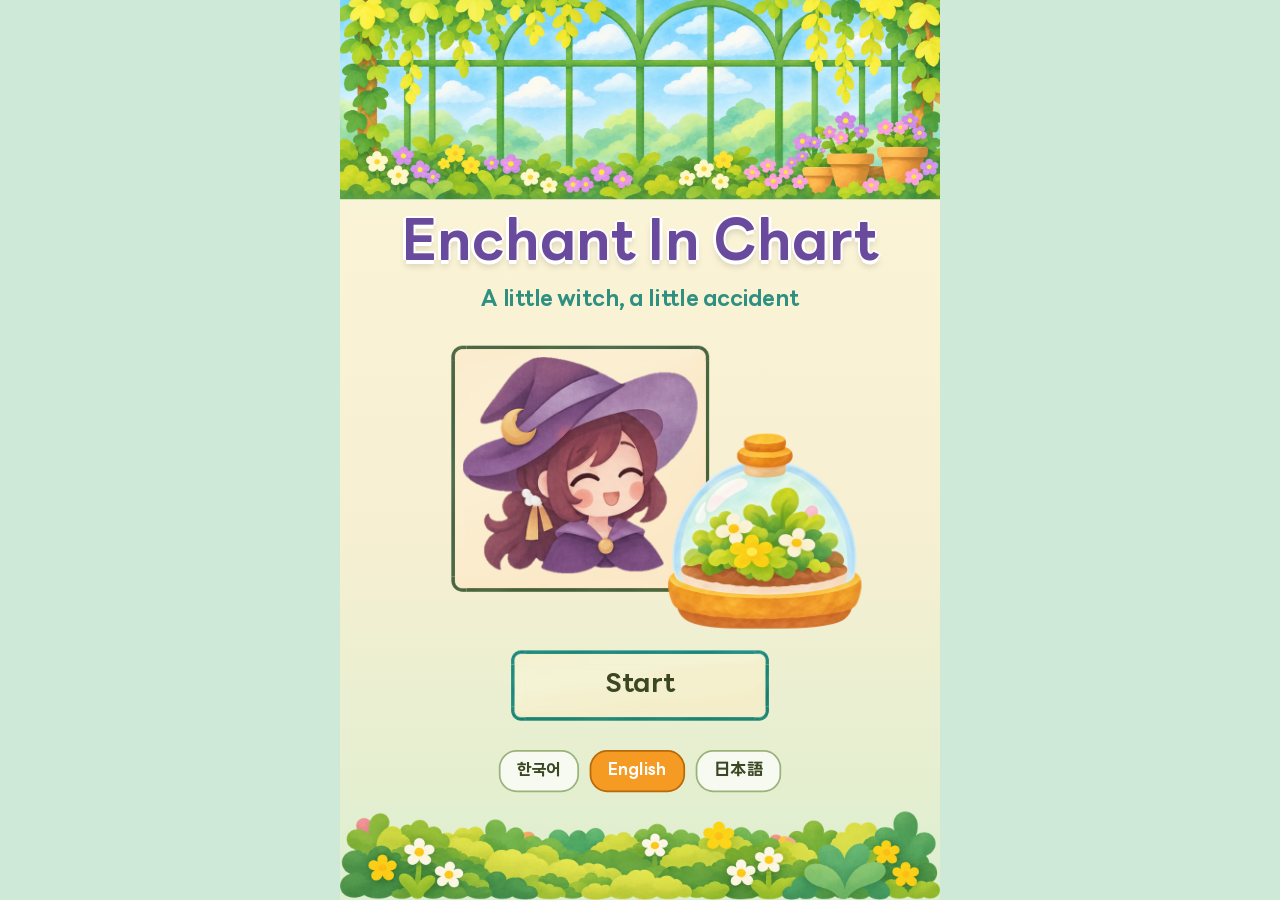
==== index.html @ 121993fc "인챈트 인 차트 웹 프로토타입과 리소스 첫 커밋 - web/: 1스테이지 「첫 번째 불」 웹빌드 (타이틀·스테이지 선택·스토리 컷·인게임·클리어 결과, 한/영/일) - 기획서/: " ====
<!DOCTYPE html>
<html lang="ko">
<head>
<meta charset="utf-8">
<meta name="viewport" content="width=device-width, initial-scale=1, maximum-scale=1, user-scalable=no, viewport-fit=cover">
<title>Enchant In Chart</title>
<link rel="stylesheet" href="css/style.css?v=14">
</head>
<body>
<div id="app">
  <!-- 공통 배경 -->
  <div id="bg">
    <img class="bg-top" src="assets/decor/greenhouse.png" alt="">
    <img class="bg-moss" src="assets/decor/moss-strip.png" alt="">
  </div>

  <!-- 타이틀 -->
  <section id="scr-title" class="screen">
    <div class="title-logo"><div class="logo-main" data-i18n="ui.title"></div><div class="logo-sub" data-i18n="ui.titleSub"></div></div>
    <div class="title-art">
      <div class="n-portrait title-frame"><img src="assets/portraits/cache-happy.png" alt=""></div>
      <img class="title-terrarium" src="assets/decor/terrarium.png" alt="">
    </div>
    <button id="btnStart" class="big-btn n-btn" data-i18n="ui.start"></button>
    <div class="lang-row" data-langrow></div>
  </section>

  <!-- 스테이지 선택 -->
  <section id="scr-select" class="screen">
    <div class="top-row">
      <div class="n-pill coin-pill"><img src="assets/icons/coin.png" alt=""><span data-coin></span></div>
      <button class="n-iconbtn round-btn" data-open-settings><img src="assets/icons/settings.png" alt=""></button>
    </div>
    <div class="journal n-objective">
      <h1 data-i18n="ui.journal"></h1>
      <div id="chapterList"></div>
    </div>
    <div class="dummy-row">
      <button class="n-btn small-btn" data-dummy data-i18n="ui.attend"></button>
      <button class="n-btn small-btn" data-dummy data-i18n="ui.ad"></button>
      <button class="n-btn small-btn" data-dummy data-i18n="ui.shop"></button>
    </div>
    <img class="deco-books" src="assets/decor/books.png" alt="">
    <img class="deco-terrarium" src="assets/decor/terrarium.png" alt="">
  </section>

  <!-- 스토리 컷 -->
  <section id="scr-story" class="screen">
    <button id="btnSkip" class="n-btn small-btn" data-i18n="ui.skip"></button>
    <div id="cut" class="n-portrait">
      <div id="cutArt"></div>
      <div id="cutLabel"></div>
    </div>
    <div id="storyBox" class="n-speech">
      <div id="storyTxt"></div>
      <div class="tap-next" data-i18n="ui.tapNext"></div>
    </div>
  </section>

  <!-- 인게임 -->
  <section id="scr-game" class="screen">
    <div id="portrait" class="n-portrait"><img id="portraitImg" src="assets/portraits/cache-neutral.png" alt=""></div>
    <div id="hearts" class="n-pill"></div>
    <div id="coinPill" class="n-pill coin-pill"><img src="assets/icons/coin.png" alt=""><span data-coin></span></div>
    <button id="btnSettings" class="n-iconbtn" data-open-settings><img src="assets/icons/settings.png" alt=""></button>
    <img id="speechTail" src="assets/ui/speech-tail.png" alt="">
    <div id="speech" class="n-speech"><div id="speechTxt"></div><div id="speechNext">▼</div></div>
    <div id="objective" class="n-objective"><div id="objTxt"></div></div>
    <div id="objLabel" class="n-objlabel"><img src="assets/icons/chevron-left.png" alt=""><span data-i18n="ui.objective"></span><img src="assets/icons/chevron-right.png" alt=""></div>
    <div id="stars"></div>

    <div id="central" class="n-central"></div>
    <div id="boardFrame" class="n-board"></div>
    <div id="board"><div id="cells"></div><div id="blocks"></div></div>
    <div id="tray" class="n-tray"></div>
    <button id="btnHint" class="n-iconbtn"><img src="assets/icons/hint.png" alt=""></button>
    <button id="btnUndo" class="n-iconbtn"><img src="assets/icons/undo.png" alt=""></button>

    <div id="inspector" class="n-inspector">
      <div id="insPreview" class="n-preview"><div id="insImg"></div></div>
      <div id="insHead"><span id="insTag" class="n-tag"></span><span id="insName"></span></div>
      <div id="insWordsLabel" data-i18n="ui.words"></div>
      <div id="insStates"></div>
      <div class="ins-hr"></div>
      <div id="insKws"></div>
      <div class="ins-vr"></div>
      <div id="selKw"></div>
      <div id="descLabel"><span data-i18n="ui.desc"></span><i></i></div>
      <div id="descBox" class="n-desc"><div id="descTxt"></div></div>
    </div>
    <img class="deco-books" src="assets/decor/books.png" alt="">
    <img class="deco-terrarium" src="assets/decor/terrarium.png" alt="">

    <svg id="dim" viewBox="0 0 1024 1536"><path id="dimPath" fill="#000" fill-rule="evenodd"></path></svg>
    <div id="blocker"></div>
    <div id="finger">👆</div>
  </section>

  <!-- 클리어 결과 -->
  <section id="scr-result" class="screen">
    <div class="result-panel n-objective">
      <h1 data-i18n="ui.clear"></h1>
      <div class="result-stage" id="resStage"></div>
      <div class="n-portrait result-portrait"><img src="assets/portraits/cache-victory.png" alt=""></div>
      <div id="resStars"></div>
      <div id="resMistakes"></div>
      <div class="result-reward"><span data-i18n="ui.reward"></span><img src="assets/icons/coin.png" alt=""><b id="resCoin"></b></div>
      <button id="btnBuyStar" class="n-btn small-btn"></button>
      <button id="btnNext" class="big-btn n-btn" data-i18n="ui.next"></button>
      <div class="result-row">
        <button id="btnRetry" class="n-btn small-btn" data-i18n="ui.retry"></button>
        <button id="btnToSelect" class="n-btn small-btn" data-i18n="ui.toSelect"></button>
      </div>
    </div>
    <div class="top-row"><div class="n-pill coin-pill"><img src="assets/icons/coin.png" alt=""><span data-coin></span></div></div>
  </section>

  <div id="modal"><div id="modalBox" class="n-objective"></div></div>
  <div id="toast"></div>
</div>

<script src="js/i18n.js?v=14"></script>
<script src="js/stages.js?v=14"></script>
<script src="js/engine.js?v=14"></script>
<script src="js/game.js?v=14"></script>
</body>
</html>
---- css/style.css ----
/* 인챈트 인 차트 — 1024×1536 디자인 좌표계를 통째로 스케일한다 */
@font-face { font-family: "LINESeedKR"; font-weight: 400; src: url("../fonts/LINESeedKR-Rg.woff2") format("woff2"); font-display: swap; }
@font-face { font-family: "LINESeedKR"; font-weight: 700; src: url("../fonts/LINESeedKR-Bd.woff2") format("woff2"); font-display: swap; }
@font-face { font-family: "LINESeedJP"; font-weight: 400; src: url("../fonts/LINESeedJP-400.woff2") format("woff2"); font-display: swap; }
@font-face { font-family: "LINESeedJP"; font-weight: 700; src: url("../fonts/LINESeedJP-700.woff2") format("woff2"); font-display: swap; }

:root { --ink: #3b4722; --ink-soft: #6b7a4a; --cream: #fff1cf; --orange: #f59a23; --teal: #2f8f80; }
* { box-sizing: border-box; -webkit-tap-highlight-color: transparent; }
html, body { margin: 0; height: 100%; overflow: hidden; background: #cfe9d8; overscroll-behavior: none; }
body { font-family: "LINESeedKR", "LINESeedJP", "Malgun Gothic", sans-serif; font-weight: 700; color: var(--ink);
  user-select: none; -webkit-user-select: none; touch-action: none; }
html[lang="ja"] body { font-family: "LINESeedJP", "LINESeedKR", "Yu Gothic", sans-serif; }
button { font: inherit; color: inherit; cursor: pointer; padding: 0; background: none; border: 0; }
img { -webkit-user-drag: none; pointer-events: none; }

#app { position: absolute; left: 0; top: 0; width: 1024px; height: 1536px; transform-origin: 0 0; overflow: hidden;
  background: linear-gradient(#e9f6df 0, #fbf3d6 26%, #f6efd2 60%, #dcefcf 100%); }
#bg .bg-top { position: absolute; left: 0; top: 0; width: 1024px; }
#bg .bg-moss { position: absolute; left: 0; bottom: 0; width: 1024px; }
.screen { position: absolute; inset: 0; display: none; }
.screen.on { display: block; }

/* ── 9-slice ── */
[class*="n-"] { border: 0 solid transparent; }
.n-portrait  { border-image: url("../assets/ui/portrait-frame.png") 44 fill / 26px; }
.n-pill      { border-image: url("../assets/ui/hud-pill.png") 38 fill / 28px; }
.n-speech    { border-image: url("../assets/ui/speech-body.png") 47 fill / 28px; }
.n-objective { border-image: url("../assets/ui/objective-frame.png") 47 fill / 28px; }
.n-objlabel  { border-image: url("../assets/ui/objective-label.png") 24 fill / 14px; }
.n-central   { border-image: url("../assets/ui/central-panel.png") 53 fill / 30px; }
.n-board     { border-image: url("../assets/ui/board-frame.png") 39 fill / 22px; }
.n-tray      { border-image: url("../assets/ui/keyword-tray.png") 39 fill / 22px; }
.n-slot      { border-image: url("../assets/ui/tray-slot.png") 34 fill / 22px; }
.n-iconbtn   { border-image: url("../assets/ui/icon-button.png") 33 fill / 24px; }
.n-btn       { border-image: url("../assets/ui/icon-button.png") 33 fill / 24px; }
.n-inspector { border-image: url("../assets/ui/inspector-panel.png") 33 fill / 22px; }
.n-preview   { border-image: url("../assets/ui/block-preview-frame.png") 36 fill / 20px; }
.n-tag       { border-image: url("../assets/ui/category-tag.png") 38 fill / 20px; }
.n-insslot   { border-image: url("../assets/ui/inspector-slot.png") 38 fill / 22px; }
.n-desc      { border-image: url("../assets/ui/description-frame.png") 42 fill / 24px; }
.kw { border: 0 solid transparent; border-image: url("../assets/keywords/gray.png") 21 fill / 18px; }
.kw.yellow { border-image-source: url("../assets/keywords/yellow.png"); }
.kw.blue   { border-image-source: url("../assets/keywords/blue.png"); }
.kw.red    { border-image-source: url("../assets/keywords/red.png"); }
.kw.green  { border-image-source: url("../assets/keywords/green.png"); }

/* ── 인게임 HUD ── */
#portrait { position: absolute; left: 26px; top: 28px; width: 236px; height: 218px; overflow: hidden; }
#portrait img { position: absolute; left: 50%; bottom: 12px; width: 226px; transform: translateX(-50%); }
#hearts { position: absolute; left: 284px; top: 58px; width: 318px; height: 68px; display: flex; align-items: center; justify-content: center; gap: 8px; }
#hearts img { width: 48px; }
#hearts img.pop { animation: heartPop .5s; }
.coin-pill { display: flex; align-items: center; justify-content: center; gap: 10px; font-size: 34px; }
.coin-pill img { width: 46px; }
#coinPill { position: absolute; left: 676px; top: 58px; width: 180px; height: 68px; }
#btnSettings { position: absolute; left: 902px; top: 48px; width: 88px; height: 88px; }
#btnSettings img { width: 54px; margin-top: 6px; }
#speech { position: absolute; left: 296px; top: 138px; width: 704px; height: 104px; display: flex; align-items: center; justify-content: center; padding: 10px 30px; }
#speechTxt { font-size: 27px; line-height: 1.22; text-align: center; word-break: keep-all; white-space: pre-line; }
.kwi { display: inline-block; border: 0 solid transparent; border-image: url("../assets/keywords/gray.png") 21 fill / 10px; padding: 1px 10px; margin: 2px 1px; line-height: 1.25; }
.kwi.yellow { border-image-source: url("../assets/keywords/yellow.png"); } .kwi.blue { border-image-source: url("../assets/keywords/blue.png"); }
.kwi.red { border-image-source: url("../assets/keywords/red.png"); } .kwi.green { border-image-source: url("../assets/keywords/green.png"); }
#selKw .kw .lock { font-size: 20px; margin-left: 8px; }
html[lang="ja"] #speechTxt { word-break: normal; }
#speechNext { position: absolute; right: 20px; bottom: 8px; font-size: 20px; color: var(--orange); display: none; animation: bob .7s infinite alternate; }
#speech.more #speechNext { display: block; }
#speechTail { position: absolute; left: 262px; top: 160px; width: 46px; height: 46px; }
#objective { position: absolute; left: 106px; top: 268px; width: 650px; height: 78px; display: flex; align-items: center; justify-content: center; padding: 8px 22px 0; }
#objTxt { font-size: 28px; text-align: center; line-height: 1.1; }
#objLabel { position: absolute; left: 331px; top: 244px; width: 200px; height: 40px; display: flex; align-items: center; justify-content: center; gap: 14px; font-size: 26px; }
#objLabel img { width: 20px; height: 20px; opacity: .35; }
#stars { position: absolute; left: 784px; top: 276px; display: flex; gap: 6px; }
#stars img { width: 56px; }

/* ── 게임 화면 ── */
#central { position: absolute; left: 20px; top: 354px; width: 986px; height: 744px; }
#boardFrame { position: absolute; left: 32px; top: 368px; width: 716px; height: 716px; }
#board { position: absolute; left: 40px; top: 376px; width: 700px; height: 700px; touch-action: none; }
#cells, #blocks { position: absolute; inset: 0; }
.cell { position: absolute; width: 134px; height: 134px; border-radius: 12px; background: url("../assets/tiles/empty.png") center / cover; }
.blk { position: absolute; inset: 0; pointer-events: none; }
.tile { position: absolute; background-size: 134px 134px; background-repeat: repeat; }
.fig { position: absolute; background: center bottom / contain no-repeat; }
.blk.sel { z-index: 3; filter: drop-shadow(4px 0 0 var(--orange)) drop-shadow(-4px 0 0 var(--orange)) drop-shadow(0 4px 0 var(--orange)) drop-shadow(0 -4px 0 var(--orange)); }
.blk.hl { z-index: 4; }
.hl-edge { position: absolute; background: #ffd93b; border-radius: 5px; box-shadow: 0 0 10px 3px #ffc400; animation: blink .6s infinite alternate; }
@keyframes blink { from { opacity: .45; } to { opacity: 1; } }
.blk.fresh { animation: pop .35s; }
.blk.can { animation: glow .8s infinite alternate; z-index: 2; }
.blk.shake { animation: shake .35s; }
.blk.warm .fig { filter: drop-shadow(0 0 10px #ffb347) saturate(1.15); }
.warm-mark { position: absolute; font-size: 34px; line-height: 44px; text-align: center; color: #f07a1a; text-shadow: 0 0 4px #fff; }
.blk.fail { animation: shake .3s 4; z-index: 5; }
.burn { position: absolute; display: flex; align-items: center; justify-content: center; font-size: 90px; background: rgba(255,80,30,.35); border-radius: 12px; }
.blk .badge { position: absolute; min-width: 40px; height: 40px; padding: 0 6px; border-radius: 12px; background: #f8c44f;
  border: 3px solid #b98622; font-size: 26px; line-height: 34px; text-align: center; color: #5a3d06; }
.grow-arrow { position: absolute; inset: 0; width: 700px; height: 700px; z-index: 5; pointer-events: none; overflow: visible; }
.cut { position: absolute; z-index: 6; pointer-events: none; }
.cut.h { height: 0; border-top: 8px dashed #fff; filter: drop-shadow(0 0 3px #1c5e8a); margin-top: -4px; }
.cut.v { width: 0; border-left: 8px dashed #fff; filter: drop-shadow(0 0 3px #1c5e8a); margin-left: -4px; }
.cut::after { content: "✂"; position: absolute; left: -6px; top: -32px; font-size: 40px; color: #1c5e8a; text-shadow: 0 0 4px #fff; }
.cut.active { border-color: var(--orange); }

#tray { position: absolute; left: 752px; top: 366px; width: 250px; height: 588px; }
#tray.drop { animation: hl .6s infinite alternate; }
.slot { position: absolute; left: 14px; width: 222px; height: 70px; }
.card { position: absolute; left: 14px; width: 222px; height: 70px; display: flex; align-items: center; justify-content: center; gap: 8px;
  font-size: 29px; touch-action: none; cursor: grab; }
.card { padding: 0 52px 0 14px; }
.card .cnt, #insKws .ks .cnt { position: absolute; right: 8px; top: 50%; transform: translateY(-50%); min-width: 34px; height: 34px; line-height: 34px; text-align: center; font-size: 22px; background: #fff; border: 2px solid #b98622; border-radius: 17px; color: #5a3d06; }
.card.sel { filter: brightness(1.08) drop-shadow(0 0 6px var(--orange)); }
.card.dragging { opacity: .35; }
#ghost { position: absolute; z-index: 50; width: 222px; height: 70px; display: flex; align-items: center; justify-content: center; font-size: 29px;
  pointer-events: none; transform: translate(-50%, -50%) rotate(-4deg); filter: drop-shadow(0 6px 6px rgba(0,0,0,.25)); }
#btnHint, #btnUndo { position: absolute; top: 966px; width: 110px; height: 114px; }
#btnHint { left: 766px; } #btnUndo { left: 890px; }
#btnHint img { height: 78px; margin-top: 4px; } #btnUndo img { height: 70px; margin-top: 6px; }
button:disabled { opacity: .45; cursor: default; }
.pulse { animation: pulse .6s infinite alternate; }

/* ── 하단 정보 패널 ── */
#inspector { position: absolute; left: 20px; top: 1108px; width: 984px; height: 322px; }
#insPreview { position: absolute; left: 28px; top: 22px; width: 142px; height: 130px; }
#insImg { position: absolute; inset: 14px; border-radius: 10px; background: center / contain no-repeat; }
#insHead { position: absolute; left: 190px; top: 24px; display: flex; align-items: center; gap: 14px; white-space: nowrap; }
#insTag { display: inline-block; font-size: 25px; padding: 6px 18px 5px; min-width: 76px; text-align: center; }
#insTag:empty { visibility: hidden; }
#insName { font-size: 36px; }
#insWordsLabel { display: none; }
#insStates { position: absolute; left: 190px; top: 92px; width: 368px; display: grid; grid-template-columns: repeat(3, 1fr); gap: 10px; }
#insStates .st { height: 54px; display: flex; align-items: center; justify-content: center; font-size: 22px; white-space: nowrap; }
.ins-hr { position: absolute; left: 22px; top: 168px; width: 536px; height: 3px; background: #56703f; border-radius: 2px; }
.ins-vr { position: absolute; left: 574px; top: 20px; width: 3px; height: 284px; background: #56703f; border-radius: 2px; }
#insKws { position: absolute; left: 24px; top: 184px; width: 536px; display: grid; grid-template-columns: repeat(3, 170px); gap: 12px 13px; }
#insKws .ks { height: 56px; display: flex; align-items: center; justify-content: center; gap: 6px; font-size: 23px; white-space: nowrap; position: relative; }
#insKws .ks.kw { cursor: grab; touch-action: none; }
#insKws .ks.sel { filter: brightness(1.08) drop-shadow(0 0 6px var(--orange)); }
#insKws .ks.dragging { opacity: .35; }
#insStates .st.kw { cursor: pointer; }
#insKws .ks.takeable { animation: glow .8s infinite alternate; }
#insKws .ks .spark { position: absolute; right: 30px; top: -6px; font-size: 18px; animation: blink .7s infinite alternate; }
#insKws .ks .lock { position: absolute; right: 8px; top: 4px; font-size: 15px; opacity: .7; }
#insKws .ks { padding-right: 40px; }
#insKws .ks .cnt { right: 6px; min-width: 30px; height: 30px; line-height: 28px; font-size: 19px; }
#selKw { position: absolute; left: 596px; top: 22px; height: 62px; }
#selKw .kw { display: inline-flex; align-items: center; height: 62px; padding: 0 26px; font-size: 32px; white-space: nowrap; }
#descLabel { position: absolute; left: 606px; top: 100px; width: 356px; display: flex; align-items: center; gap: 12px; font-size: 24px; color: var(--ink-soft); }
#descLabel i { flex: 1; height: 3px; background: #56703f; border-radius: 2px; }
#descBox { position: absolute; left: 594px; top: 140px; width: 372px; height: 164px; display: flex; align-items: center; justify-content: center; padding: 18px 24px; }
#descTxt { font-size: 26px; line-height: 1.3; text-align: center; word-break: keep-all; white-space: pre-line; }

.deco-books { position: absolute; left: -10px; bottom: -34px; width: 150px; }
.deco-terrarium { position: absolute; right: -6px; bottom: -22px; width: 138px; }

#dim { position: absolute; left: 0; top: 0; width: 1024px; height: 1536px; z-index: 38; display: none; pointer-events: none; }
#portrait, #speech, #speechTail { z-index: 41; }
#blocker { position: absolute; inset: 0; z-index: 42; display: none; }
#blocker.on { display: block; }
#finger { position: absolute; left: 0; top: 0; z-index: 45; font-size: 78px; line-height: 1; pointer-events: none; display: none;
  filter: drop-shadow(0 4px 4px rgba(0,0,0,.35)); margin: -6px 0 0 -30px; }

/* ── 타이틀 ── */
#scr-title { text-align: center; }
.title-logo { position: absolute; left: 0; right: 0; top: 368px; }
.logo-main { font-size: 96px; color: #6a4a9c; text-shadow: 0 6px 0 #fff, 0 -3px 0 #fff, 4px 0 0 #fff, -4px 0 0 #fff, 0 10px 12px rgba(0,0,0,.15); line-height: 1.1; padding: 0 30px; }
html[lang="ja"] .logo-main { font-size: 66px; }
.logo-sub { font-size: 38px; color: var(--teal); margin-top: 14px; }
.title-art { position: absolute; left: 0; right: 0; top: 590px; height: 480px; }
.title-frame { position: absolute; left: 190px; top: 0; width: 440px; height: 420px; overflow: hidden; }
.title-frame img { position: absolute; left: 50%; bottom: 20px; width: 420px; transform: translateX(-50%); }
.title-terrarium { position: absolute; left: 560px; top: 150px; width: 330px; animation: bob 1.6s infinite alternate ease-in-out; }
.big-btn { font-size: 46px; width: 440px; height: 120px; }
#btnStart { position: absolute; left: 292px; top: 1110px; }
.lang-row { position: absolute; left: 0; right: 0; top: 1280px; display: flex; justify-content: center; gap: 18px; }
.lang-btn { font-size: 28px; padding: 14px 28px; border-radius: 30px; background: rgba(255,255,255,.7); border: 3px solid #9bb37a; font-family: "LINESeedKR", "LINESeedJP", sans-serif; }
.lang-btn.on { background: var(--orange); border-color: #b86a08; color: #fff; }
.small-btn { font-size: 28px; padding: 18px 30px; min-width: 190px; }
button.n-btn:active, button.n-iconbtn:active { transform: scale(.95); }

/* ── 스테이지 선택 ── */
.top-row { position: absolute; left: 0; right: 0; top: 40px; display: flex; justify-content: flex-end; align-items: center; gap: 18px; padding: 0 34px; }
.top-row .coin-pill { width: 190px; height: 72px; }
.round-btn { width: 88px; height: 88px; } .round-btn img { width: 54px; margin-top: 6px; }
.journal { position: absolute; left: 62px; top: 180px; width: 900px; height: 1060px; padding: 50px 54px; }
.journal h1 { margin: 0 0 26px; font-size: 54px; text-align: center; }
.chapter { margin-bottom: 26px; }
.chapter h2 { margin: 0 0 12px; font-size: 32px; color: var(--teal); display: flex; justify-content: space-between; }
.chapter h2 small { font-size: 26px; color: #b0562a; }
.stage-row { display: flex; gap: 16px; }
.stage-card { flex: 1; height: 196px; border-radius: 26px; background: #fff8e2; border: 4px solid #7f9a55; display: flex; flex-direction: column; align-items: center; justify-content: center; gap: 6px; font-size: 26px; padding: 8px; text-align: center; }
.stage-card .num { font-size: 46px; color: #6a4a9c; line-height: 1; }
.stage-card .nm { font-size: 22px; line-height: 1.15; }
.stage-card .st img { width: 34px; }
.stage-card.off { opacity: .55; border-style: dashed; cursor: default; }
.stage-card .soon { font-size: 20px; color: #a06a2a; }
.chapter.locked .stage-card { height: 110px; }
.dummy-row { position: absolute; left: 0; right: 0; top: 1270px; display: flex; justify-content: center; gap: 18px; }

/* ── 스토리 컷 ── */
#btnSkip { position: absolute; right: 34px; top: 40px; z-index: 2; }
#cut { position: absolute; left: 82px; top: 160px; width: 860px; height: 860px; overflow: hidden; }
#cutArt { position: absolute; inset: 24px; border-radius: 22px; overflow: hidden; background: #cfe6f2; }
#cutArt img { position: absolute; }
#cutArt .frost { position: absolute; inset: 0; background: linear-gradient(rgba(180,215,255,.55), rgba(220,240,255,.35)); }
#cutArt .emo { position: absolute; font-size: 90px; }
#cutLabel { position: absolute; left: 44px; top: 40px; font-size: 22px; background: rgba(255,255,255,.8); border-radius: 14px; padding: 4px 14px; color: #8a5a2a; }
#storyBox { position: absolute; left: 62px; top: 1060px; width: 900px; height: 260px; padding: 40px 54px; display: flex; align-items: center; justify-content: center; }
#storyTxt { font-size: 38px; line-height: 1.35; text-align: center; word-break: keep-all; }
.tap-next { position: absolute; right: 44px; bottom: 26px; font-size: 22px; color: var(--orange); animation: bob .7s infinite alternate; }

/* ── 클리어 결과 ── */
.result-panel { position: absolute; left: 112px; top: 230px; width: 800px; padding: 54px 50px; display: flex; flex-direction: column; align-items: center; gap: 18px; }
.result-panel h1 { margin: 0; font-size: 80px; color: var(--orange); text-shadow: 0 4px 0 #fff; }
.result-stage { font-size: 32px; color: var(--teal); }
.result-portrait { width: 270px; height: 250px; position: relative; overflow: hidden; flex: none; }
.result-portrait img { position: absolute; left: 50%; bottom: 14px; width: 256px; transform: translateX(-50%); }
#resStars { display: flex; gap: 14px; } #resStars img { width: 118px; } #resStars img.on { animation: pop .5s backwards; }
#resMistakes { font-size: 26px; color: var(--ink-soft); }
.result-reward { display: flex; align-items: center; gap: 12px; font-size: 38px; } .result-reward img { width: 52px; }
.result-row { display: flex; gap: 18px; }
#btnNext { flex: none; }

/* ── 모달 / 토스트 ── */
#modal { position: absolute; inset: 0; z-index: 60; background: rgba(40,60,40,.45); display: none; align-items: center; justify-content: center; }
#modal.on { display: flex; }
#modalBox { width: 780px; padding: 50px 54px; display: flex; flex-direction: column; align-items: center; gap: 20px; }
#modalBox h2 { margin: 0 0 6px; font-size: 48px; }
#modalBox .lang-row { position: static; }
#modalBox .small-btn { min-width: 420px; }
.hint-item { width: 100%; display: flex; align-items: center; gap: 16px; font-size: 27px; background: #fff8e2; border: 3px solid #9bb37a; border-radius: 22px; padding: 16px 20px; line-height: 1.3; }
.hint-item b { flex: none; width: 200px; color: var(--teal); font-size: 23px; }
.hint-item span { flex: 1; word-break: keep-all; }
.hint-item button { flex: none; display: flex; align-items: center; gap: 8px; font-size: 26px; background: var(--orange); color: #fff; border-radius: 18px; padding: 10px 18px; }
.hint-item button img { width: 32px; }
#toast { position: absolute; left: 50%; top: 1380px; transform: translateX(-50%); z-index: 70; font-size: 28px; background: rgba(59,71,34,.92); color: #fff; padding: 16px 32px; border-radius: 34px; opacity: 0; transition: opacity .25s; pointer-events: none; white-space: nowrap; }
#toast.on { opacity: 1; }

@keyframes hl { from { filter: drop-shadow(0 0 0 #ffd93b) drop-shadow(0 0 0 #ffd93b); } to { filter: drop-shadow(0 0 5px #ffd93b) drop-shadow(0 0 9px #ffc400) drop-shadow(0 0 3px #fff); } }
.yglow { animation: yglow .45s infinite alternate !important; z-index: 2; }
@keyframes yglow { from { filter: drop-shadow(0 0 2px #ffe25c) brightness(1); } to { filter: drop-shadow(0 0 10px #ffd400) drop-shadow(0 0 4px #fff6b0) brightness(1.15); } }
.spark-once { animation: hintSpark .7s 3; }
@keyframes hintSpark { 0%,100% { transform: scale(1); filter: none; } 50% { transform: scale(1.12); filter: drop-shadow(0 0 12px #ffe25c) brightness(1.2); } }
.hint-free { font-size: 24px; color: #fff; background: var(--teal); border-radius: 20px; padding: 6px 18px; margin-top: -8px; }
@keyframes pop { 0% { transform: scale(.4); opacity: 0; } 70% { transform: scale(1.12); } 100% { transform: scale(1); opacity: 1; } }
@keyframes glow { from { filter: brightness(1) drop-shadow(0 0 0 #fff); } to { filter: brightness(1.18) drop-shadow(0 0 10px #fff3a0); } }
@keyframes shake { 0%,100% { transform: translateX(0); } 25% { transform: translateX(-9px); } 75% { transform: translateX(9px); } }
@keyframes bob { from { transform: translateY(0); } to { transform: translateY(-8px); } }
@keyframes pulse { from { transform: scale(1); filter: drop-shadow(0 0 0 #ff9d2e); } to { transform: scale(1.1); filter: drop-shadow(0 0 12px #ff9d2e); } }
@keyframes heartPop { 0% { transform: scale(1.6) rotate(-12deg); } 100% { transform: scale(1); } }
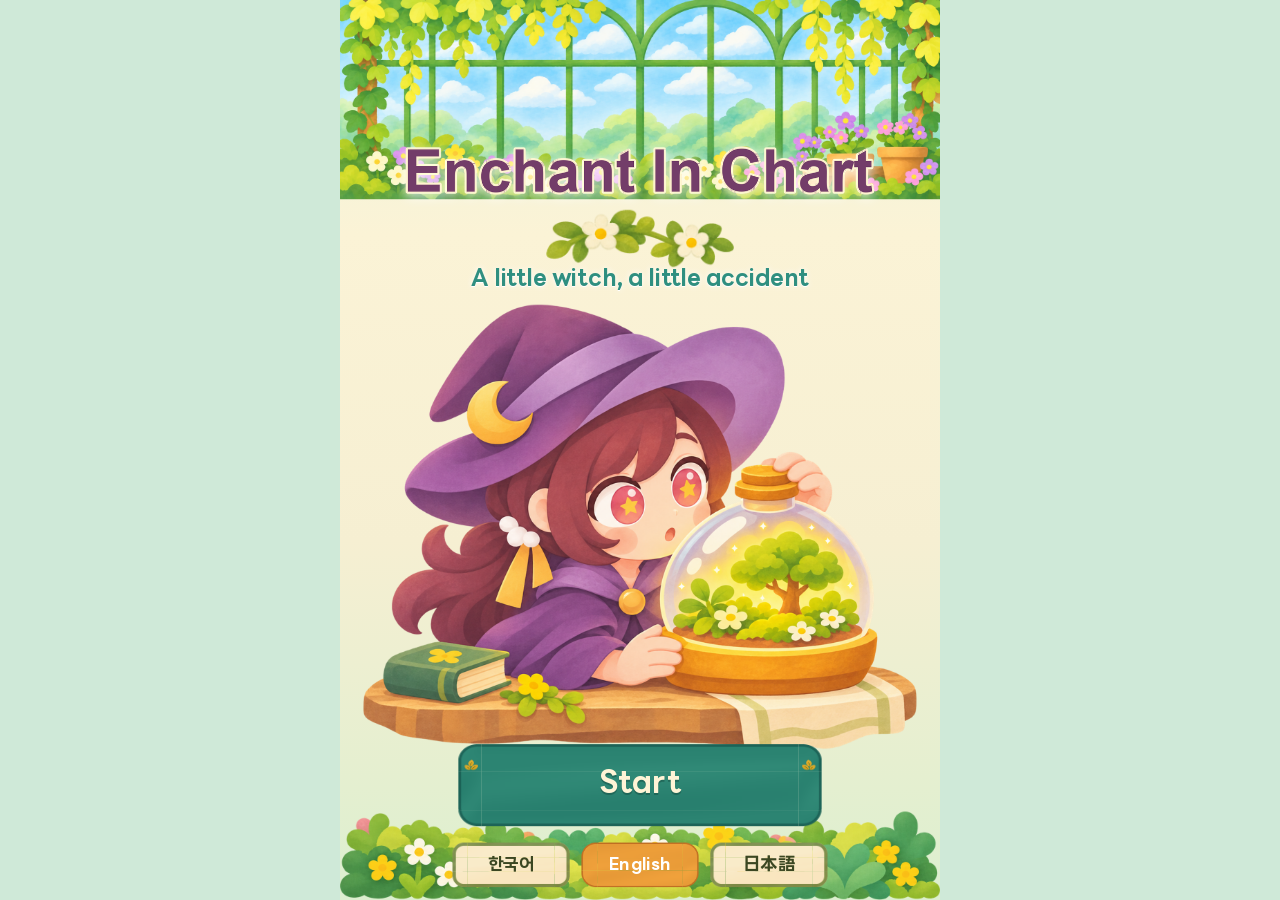
==== commit 4917a4e7: "키비주얼 기준으로 화면 재구성, 새 리소스 적용 - 타이틀·스테이지 선택·힌트·설정·클리어 결과를 키비주얼(ui-key-visuals-mobile) 구성으로 변경 - 모바일 UI " ====
--- a/index.html
+++ b/index.html
@@ -4,7 +4,8 @@
 <meta charset="utf-8">
 <meta name="viewport" content="width=device-width, initial-scale=1, maximum-scale=1, user-scalable=no, viewport-fit=cover">
 <title>Enchant In Chart</title>
-<link rel="stylesheet" href="css/style.css?v=14">
+<link rel="icon" href="assets/branding/favicon.png">
+<link rel="stylesheet" href="css/style.css?v=18">
 </head>
 <body>
 <div id="app">
@@ -14,31 +15,35 @@
     <img class="bg-moss" src="assets/decor/moss-strip.png" alt="">
   </div>
 
-  <!-- 타이틀 -->
+  <!-- 타이틀 (키비주얼 01) -->
   <section id="scr-title" class="screen">
-    <div class="title-logo"><div class="logo-main" data-i18n="ui.title"></div><div class="logo-sub" data-i18n="ui.titleSub"></div></div>
-    <div class="title-art">
-      <div class="n-portrait title-frame"><img src="assets/portraits/cache-happy.png" alt=""></div>
-      <img class="title-terrarium" src="assets/decor/terrarium.png" alt="">
-    </div>
-    <button id="btnStart" class="big-btn n-btn" data-i18n="ui.start"></button>
+    <img id="titleLogo" class="title-logo" src="assets/logos/title-ko.png" alt="">
+    <img class="title-vine" src="assets/decor/mobile/header-leaves.png" alt="">
+    <div class="title-sub" data-i18n="ui.titleSub"></div>
+    <img class="title-art" src="assets/illustrations/cover-vignette.png" alt="">
+    <button id="btnStart" class="m-leaf big-btn"><span data-i18n="ui.start"></span></button>
     <div class="lang-row" data-langrow></div>
   </section>
 
-  <!-- 스테이지 선택 -->
+  <!-- 스테이지 선택 (키비주얼 02) -->
   <section id="scr-select" class="screen">
+    <button id="btnBack" class="n-iconbtn sq-btn"><img src="assets/icons/chevron-left.png" alt=""></button>
     <div class="top-row">
       <div class="n-pill coin-pill"><img src="assets/icons/coin.png" alt=""><span data-coin></span></div>
-      <button class="n-iconbtn round-btn" data-open-settings><img src="assets/icons/settings.png" alt=""></button>
+      <button class="n-iconbtn sq-btn" data-open-settings><img src="assets/icons/settings.png" alt=""></button>
     </div>
-    <div class="journal n-objective">
-      <h1 data-i18n="ui.journal"></h1>
+    <img class="select-cache" src="assets/portraits/cache-surprised.png" alt="">
+    <div class="journal m-journal">
+      <h1><img class="sprig" src="assets/decor/mobile/button-leaf.png" alt=""><span data-i18n="ui.journal"></span><img class="sprig flip" src="assets/decor/mobile/button-leaf.png" alt=""></h1>
+      <div class="journal-rule"><i></i><b>✦</b><i></i></div>
       <div id="chapterList"></div>
     </div>
+    <img class="journal-bookmark" src="assets/decor/mobile/journal-bookmark.png" alt="">
+    <img class="journal-latch" src="assets/decor/mobile/journal-latch.png" alt="">
     <div class="dummy-row">
-      <button class="n-btn small-btn" data-dummy data-i18n="ui.attend"></button>
-      <button class="n-btn small-btn" data-dummy data-i18n="ui.ad"></button>
-      <button class="n-btn small-btn" data-dummy data-i18n="ui.shop"></button>
+      <button class="n-btn menu-btn" data-dummy><img src="assets/icons/mobile/attendance.png" alt=""><span data-i18n="ui.attend"></span></button>
+      <button class="n-btn menu-btn" data-dummy><img src="assets/icons/mobile/ad-reward.png" alt=""><span data-i18n="ui.ad"></span></button>
+      <button class="n-btn menu-btn" data-dummy><img src="assets/icons/mobile/shop.png" alt=""><span data-i18n="ui.shop"></span></button>
     </div>
     <img class="deco-books" src="assets/decor/books.png" alt="">
     <img class="deco-terrarium" src="assets/decor/terrarium.png" alt="">
@@ -65,6 +70,8 @@
     <button id="btnSettings" class="n-iconbtn" data-open-settings><img src="assets/icons/settings.png" alt=""></button>
     <img id="speechTail" src="assets/ui/speech-tail.png" alt="">
     <div id="speech" class="n-speech"><div id="speechTxt"></div><div id="speechNext">▼</div></div>
+    <img class="hud-clover" src="assets/decor/mobile/hud-clover.png" alt="">
+    <img class="hud-flower" src="assets/decor/mobile/hud-wildflower.png" alt="">
     <div id="objective" class="n-objective"><div id="objTxt"></div></div>
     <div id="objLabel" class="n-objlabel"><img src="assets/icons/chevron-left.png" alt=""><span data-i18n="ui.objective"></span><img src="assets/icons/chevron-right.png" alt=""></div>
     <div id="stars"></div>
@@ -73,7 +80,7 @@
     <div id="boardFrame" class="n-board"></div>
     <div id="board"><div id="cells"></div><div id="blocks"></div></div>
     <div id="tray" class="n-tray"></div>
-    <button id="btnHint" class="n-iconbtn"><img src="assets/icons/hint.png" alt=""></button>
+    <button id="btnHint" class="n-iconbtn"><img src="assets/icons/hint.png" alt=""><img class="glint" src="assets/fx/hint-glint.png" alt=""></button>
     <button id="btnUndo" class="n-iconbtn"><img src="assets/icons/undo.png" alt=""></button>
 
     <div id="inspector" class="n-inspector">
@@ -93,35 +100,37 @@
 
     <svg id="dim" viewBox="0 0 1024 1536"><path id="dimPath" fill="#000" fill-rule="evenodd"></path></svg>
     <div id="blocker"></div>
-    <div id="finger">👆</div>
+    <img id="finger" src="assets/guides/tap-finger.png" alt="">
   </section>
 
-  <!-- 클리어 결과 -->
+  <!-- 클리어 결과 (키비주얼 05) -->
   <section id="scr-result" class="screen">
-    <div class="result-panel n-objective">
-      <h1 data-i18n="ui.clear"></h1>
+    <img class="result-pollen" src="assets/fx/celebration-pollen.png" alt="">
+    <div class="result-panel m-result">
+      <img id="clearLogo" class="clear-logo" src="assets/logos/clear-ko.png" alt="">
       <div class="result-stage" id="resStage"></div>
-      <div class="n-portrait result-portrait"><img src="assets/portraits/cache-victory.png" alt=""></div>
+      <img class="result-art" src="assets/illustrations/clear-vignette.png" alt="">
       <div id="resStars"></div>
       <div id="resMistakes"></div>
       <div class="result-reward"><span data-i18n="ui.reward"></span><img src="assets/icons/coin.png" alt=""><b id="resCoin"></b></div>
       <button id="btnBuyStar" class="n-btn small-btn"></button>
-      <button id="btnNext" class="big-btn n-btn" data-i18n="ui.next"></button>
+      <button id="btnNext" class="m-leaf big-btn"><span data-i18n="ui.next"></span></button>
       <div class="result-row">
-        <button id="btnRetry" class="n-btn small-btn" data-i18n="ui.retry"></button>
-        <button id="btnToSelect" class="n-btn small-btn" data-i18n="ui.toSelect"></button>
+        <button id="btnRetry" class="m-cream small-btn" data-i18n="ui.retry"></button>
+        <button id="btnToSelect" class="m-cream small-btn" data-i18n="ui.toSelect"></button>
       </div>
     </div>
+    <img class="result-topper" src="assets/decor/mobile/result-topper.png" alt="">
     <div class="top-row"><div class="n-pill coin-pill"><img src="assets/icons/coin.png" alt=""><span data-coin></span></div></div>
   </section>
 
-  <div id="modal"><div id="modalBox" class="n-objective"></div></div>
+  <div id="modal"><div id="modalBox"></div></div>
   <div id="toast"></div>
 </div>
 
-<script src="js/i18n.js?v=14"></script>
-<script src="js/stages.js?v=14"></script>
-<script src="js/engine.js?v=14"></script>
-<script src="js/game.js?v=14"></script>
+<script src="js/i18n.js?v=18"></script>
+<script src="js/stages.js?v=18"></script>
+<script src="js/engine.js?v=18"></script>
+<script src="js/game.js?v=18"></script>
 </body>
 </html>
--- a/css/style.css
+++ b/css/style.css
@@ -60,7 +60,7 @@
 .kwi { display: inline-block; border: 0 solid transparent; border-image: url("../assets/keywords/gray.png") 21 fill / 10px; padding: 1px 10px; margin: 2px 1px; line-height: 1.25; }
 .kwi.yellow { border-image-source: url("../assets/keywords/yellow.png"); } .kwi.blue { border-image-source: url("../assets/keywords/blue.png"); }
 .kwi.red { border-image-source: url("../assets/keywords/red.png"); } .kwi.green { border-image-source: url("../assets/keywords/green.png"); }
-#selKw .kw .lock { font-size: 20px; margin-left: 8px; }
+#selKw .kw .lock { display: inline-block; width: 26px; height: 30px; margin-left: 10px; background: url("../assets/icons/mobile/lock.png") center / contain no-repeat; }
 html[lang="ja"] #speechTxt { word-break: normal; }
 #speechNext { position: absolute; right: 20px; bottom: 8px; font-size: 20px; color: var(--orange); display: none; animation: bob .7s infinite alternate; }
 #speech.more #speechNext { display: block; }
@@ -91,15 +91,25 @@
 .blk.warm .fig { filter: drop-shadow(0 0 10px #ffb347) saturate(1.15); }
 .warm-mark { position: absolute; font-size: 34px; line-height: 44px; text-align: center; color: #f07a1a; text-shadow: 0 0 4px #fff; }
 .blk.fail { animation: shake .3s 4; z-index: 5; }
-.burn { position: absolute; display: flex; align-items: center; justify-content: center; font-size: 90px; background: rgba(255,80,30,.35); border-radius: 12px; }
-.blk .badge { position: absolute; min-width: 40px; height: 40px; padding: 0 6px; border-radius: 12px; background: #f8c44f;
-  border: 3px solid #b98622; font-size: 26px; line-height: 34px; text-align: center; color: #5a3d06; }
+.burn { position: absolute; background: center bottom / contain no-repeat; border-radius: 12px; animation: burnFlick .25s infinite alternate; }
+.burn.fire { background: rgba(255,90,30,.25) url("../assets/fx/forest-fire.png") center bottom / 100% auto no-repeat; }
+@keyframes burnFlick { from { transform: scale(1); } to { transform: scale(1.04) translateY(-3px); } }
+#fxLayer { position: absolute; inset: 0; pointer-events: none; z-index: 7; }
+.fx { position: absolute; background: center / contain no-repeat; pointer-events: none; }
+.fx-ignite { animation: ignite .9s steps(1) forwards; }
+@keyframes ignite { 0% { background-image: url("../assets/fx/ignite/01.png"); } 33% { background-image: url("../assets/fx/ignite/02.png"); } 66% { background-image: url("../assets/fx/ignite/03.png"); } 100% { background-image: none; } }
+.fx-warming { background-image: url("../assets/fx/warming.png"); animation: fxFade 1.3s ease-out forwards; }
+.fx-blocked { background-image: url("../assets/fx/blocked.png"); background-size: 60%; animation: fxFade 1.3s ease-out forwards; }
+@keyframes fxFade { 0% { opacity: 0; transform: scale(.7); } 20% { opacity: 1; transform: scale(1.05); } 70% { opacity: 1; } 100% { opacity: 0; transform: scale(1); } }
+.blk .badge { position: absolute; width: 58px; height: 58px; background: center / contain no-repeat; }
+.blk .badge .cnt { position: absolute; right: -14px; top: -14px; min-width: 32px; height: 32px; line-height: 32px; font-size: 19px; text-align: center; color: #3b4722;
+  border: 0 solid transparent; border-image: url("../assets/ui/mobile/use-count-badge.png") 28 fill / 16px; }
 .grow-arrow { position: absolute; inset: 0; width: 700px; height: 700px; z-index: 5; pointer-events: none; overflow: visible; }
 .cut { position: absolute; z-index: 6; pointer-events: none; }
-.cut.h { height: 0; border-top: 8px dashed #fff; filter: drop-shadow(0 0 3px #1c5e8a); margin-top: -4px; }
-.cut.v { width: 0; border-left: 8px dashed #fff; filter: drop-shadow(0 0 3px #1c5e8a); margin-left: -4px; }
-.cut::after { content: "✂"; position: absolute; left: -6px; top: -32px; font-size: 40px; color: #1c5e8a; text-shadow: 0 0 4px #fff; }
-.cut.active { border-color: var(--orange); }
+.cut.h { height: 16px; margin-top: -8px; background: url("../assets/guides/split-line.png") left center / auto 16px repeat-x; filter: drop-shadow(0 0 3px #1c5e8a); }
+.cut.v { width: 16px; margin-left: -8px; background: url("../assets/guides/split-line.png") center top / auto 16px repeat-x; filter: drop-shadow(0 0 3px #1c5e8a); }
+.cut::after { content: ""; position: absolute; left: -22px; top: -50px; width: 54px; height: 54px; background: url("../assets/icons/mobile/scissors.png") center / contain no-repeat; filter: drop-shadow(0 0 3px #fff); }
+.cut.active { filter: drop-shadow(0 0 6px var(--orange)) brightness(1.1); }
 
 #tray { position: absolute; left: 752px; top: 366px; width: 250px; height: 588px; }
 #tray.drop { animation: hl .6s infinite alternate; }
@@ -107,7 +117,8 @@
 .card { position: absolute; left: 14px; width: 222px; height: 70px; display: flex; align-items: center; justify-content: center; gap: 8px;
   font-size: 29px; touch-action: none; cursor: grab; }
 .card { padding: 0 52px 0 14px; }
-.card .cnt, #insKws .ks .cnt { position: absolute; right: 8px; top: 50%; transform: translateY(-50%); min-width: 34px; height: 34px; line-height: 34px; text-align: center; font-size: 22px; background: #fff; border: 2px solid #b98622; border-radius: 17px; color: #5a3d06; }
+.card .cnt, #insKws .ks .cnt { position: absolute; right: 8px; top: 50%; transform: translateY(-50%); min-width: 38px; height: 38px; line-height: 38px; text-align: center; font-size: 22px; color: #3b4722;
+  border: 0 solid transparent; border-image: url("../assets/ui/mobile/use-count-badge.png") 28 fill / 19px; }
 .card.sel { filter: brightness(1.08) drop-shadow(0 0 6px var(--orange)); }
 .card.dragging { opacity: .35; }
 #ghost { position: absolute; z-index: 50; width: 222px; height: 70px; display: flex; align-items: center; justify-content: center; font-size: 29px;
@@ -138,8 +149,9 @@
 #insKws .ks.dragging { opacity: .35; }
 #insStates .st.kw { cursor: pointer; }
 #insKws .ks.takeable { animation: glow .8s infinite alternate; }
-#insKws .ks .spark { position: absolute; right: 30px; top: -6px; font-size: 18px; animation: blink .7s infinite alternate; }
-#insKws .ks .lock { position: absolute; right: 8px; top: 4px; font-size: 15px; opacity: .7; }
+#insKws .ks .spark { position: absolute; right: 30px; top: -12px; width: 30px; height: 30px; background: center / contain no-repeat; animation: copySpark .45s steps(1) infinite; }
+@keyframes copySpark { 0% { background-image: url("../assets/fx/copy-sparkle/01.png"); } 33% { background-image: url("../assets/fx/copy-sparkle/02.png"); } 66% { background-image: url("../assets/fx/copy-sparkle/03.png"); } }
+#insKws .ks .lock { position: absolute; right: 10px; top: 50%; transform: translateY(-50%); width: 24px; height: 28px; background: url("../assets/icons/mobile/lock.png") center / contain no-repeat; }
 #insKws .ks { padding-right: 40px; }
 #insKws .ks .cnt { right: 6px; min-width: 30px; height: 30px; line-height: 28px; font-size: 19px; }
 #selKw { position: absolute; left: 596px; top: 22px; height: 62px; }
@@ -156,45 +168,72 @@
 #portrait, #speech, #speechTail { z-index: 41; }
 #blocker { position: absolute; inset: 0; z-index: 42; display: none; }
 #blocker.on { display: block; }
-#finger { position: absolute; left: 0; top: 0; z-index: 45; font-size: 78px; line-height: 1; pointer-events: none; display: none;
-  filter: drop-shadow(0 4px 4px rgba(0,0,0,.35)); margin: -6px 0 0 -30px; }
+#finger { position: absolute; left: 0; top: 0; z-index: 45; width: 110px; pointer-events: none; display: none;
+  filter: drop-shadow(0 4px 4px rgba(0,0,0,.3)); margin: -8px 0 0 -34px; }
+
+/* ── 모바일 리소스 9-slice ── */
+.m-journal { border: 0 solid transparent; border-image: url("../assets/ui/mobile/journal-panel.png") 92 fill / 40px; }
+.m-primary { border: 0 solid transparent; border-image: url("../assets/ui/mobile/action-primary.png") 46 fill / 30px; color: #fff4d6; }
+.m-leaf { border: 0 solid transparent; border-image: url("../assets/ui/mobile/action-leaf.png") 65 48 34 48 fill / 46px 40px 26px; color: #fff4d6; text-shadow: 0 3px 0 rgba(20,70,60,.45); }
+.m-amber { border: 0 solid transparent; border-image: url("../assets/ui/mobile/amber-chip.png") 47 fill / 28px; color: #fff; }
+.m-cream { border: 0 solid transparent; border-image: url("../assets/ui/category-tag.png") 38 fill / 26px; }
+.m-popup { border: 0 solid transparent; border-image: url("../assets/ui/mobile/common-popup.png") 59 fill / 40px; }
+.m-row { border: 0 solid transparent; border-image: url("../assets/ui/mobile/hint-row.png") 28 fill / 24px; }
+.m-result { border: 0 solid transparent; border-image: url("../assets/ui/mobile/result-panel.png") 79 fill / 56px; }
+.m-stage { border: 0 solid transparent; border-image: url("../assets/ui/mobile/stage-available.png") 38 fill / 28px; }
+.m-stage.soon { border-image-source: url("../assets/ui/mobile/stage-coming-soon.png"); }
+.m-stage.locked { border-image-source: url("../assets/ui/mobile/stage-locked.png"); }
+button.m-leaf:active, button.m-primary:active, button.m-cream:active, button.m-amber:active, button.n-btn:active, button.n-iconbtn:active { transform: scale(.96); }
 
 /* ── 타이틀 ── */
 #scr-title { text-align: center; }
-.title-logo { position: absolute; left: 0; right: 0; top: 368px; }
-.logo-main { font-size: 96px; color: #6a4a9c; text-shadow: 0 6px 0 #fff, 0 -3px 0 #fff, 4px 0 0 #fff, -4px 0 0 #fff, 0 10px 12px rgba(0,0,0,.15); line-height: 1.1; padding: 0 30px; }
-html[lang="ja"] .logo-main { font-size: 66px; }
-.logo-sub { font-size: 38px; color: var(--teal); margin-top: 14px; }
-.title-art { position: absolute; left: 0; right: 0; top: 590px; height: 480px; }
-.title-frame { position: absolute; left: 190px; top: 0; width: 440px; height: 420px; overflow: hidden; }
-.title-frame img { position: absolute; left: 50%; bottom: 20px; width: 420px; transform: translateX(-50%); }
-.title-terrarium { position: absolute; left: 560px; top: 150px; width: 330px; animation: bob 1.6s infinite alternate ease-in-out; }
-.big-btn { font-size: 46px; width: 440px; height: 120px; }
-#btnStart { position: absolute; left: 292px; top: 1110px; }
-.lang-row { position: absolute; left: 0; right: 0; top: 1280px; display: flex; justify-content: center; gap: 18px; }
-.lang-btn { font-size: 28px; padding: 14px 28px; border-radius: 30px; background: rgba(255,255,255,.7); border: 3px solid #9bb37a; font-family: "LINESeedKR", "LINESeedJP", sans-serif; }
-.lang-btn.on { background: var(--orange); border-color: #b86a08; color: #fff; }
+.title-logo { position: absolute; left: 112px; top: 186px; width: 800px; filter: drop-shadow(0 6px 10px rgba(255,255,255,.8)); }
+html[lang="en"] .title-logo, html[lang="ja"] .title-logo { top: 250px; }
+.title-vine { position: absolute; left: 352px; top: 358px; width: 320px; }
+.title-sub { position: absolute; left: 0; right: 0; top: 452px; font-size: 40px; color: var(--teal); text-shadow: 0 2px 0 #fff, 0 0 10px #fff; }
+.title-art { position: absolute; left: 40px; top: 520px; width: 944px; }
+.big-btn { font-size: 54px; width: 620px; height: 140px; }
+#btnStart { position: absolute; left: 202px; top: 1270px; }
+.lang-row { position: absolute; left: 0; right: 0; top: 1438px; display: flex; justify-content: center; gap: 20px; }
+.lang-btn { font-size: 30px; min-width: 200px; height: 76px; padding: 0 26px; font-family: "LINESeedKR", "LINESeedJP", sans-serif;
+  border: 0 solid transparent; border-image: url("../assets/ui/category-tag.png") 38 fill / 26px; }
+.lang-btn.on { border-image: url("../assets/ui/mobile/amber-chip.png") 47 fill / 28px; color: #fff; }
 .small-btn { font-size: 28px; padding: 18px 30px; min-width: 190px; }
-button.n-btn:active, button.n-iconbtn:active { transform: scale(.95); }
 
 /* ── 스테이지 선택 ── */
-.top-row { position: absolute; left: 0; right: 0; top: 40px; display: flex; justify-content: flex-end; align-items: center; gap: 18px; padding: 0 34px; }
-.top-row .coin-pill { width: 190px; height: 72px; }
-.round-btn { width: 88px; height: 88px; } .round-btn img { width: 54px; margin-top: 6px; }
-.journal { position: absolute; left: 62px; top: 180px; width: 900px; height: 1060px; padding: 50px 54px; }
-.journal h1 { margin: 0 0 26px; font-size: 54px; text-align: center; }
-.chapter { margin-bottom: 26px; }
-.chapter h2 { margin: 0 0 12px; font-size: 32px; color: var(--teal); display: flex; justify-content: space-between; }
-.chapter h2 small { font-size: 26px; color: #b0562a; }
-.stage-row { display: flex; gap: 16px; }
-.stage-card { flex: 1; height: 196px; border-radius: 26px; background: #fff8e2; border: 4px solid #7f9a55; display: flex; flex-direction: column; align-items: center; justify-content: center; gap: 6px; font-size: 26px; padding: 8px; text-align: center; }
-.stage-card .num { font-size: 46px; color: #6a4a9c; line-height: 1; }
-.stage-card .nm { font-size: 22px; line-height: 1.15; }
-.stage-card .st img { width: 34px; }
-.stage-card.off { opacity: .55; border-style: dashed; cursor: default; }
-.stage-card .soon { font-size: 20px; color: #a06a2a; }
-.chapter.locked .stage-card { height: 110px; }
-.dummy-row { position: absolute; left: 0; right: 0; top: 1270px; display: flex; justify-content: center; gap: 18px; }
+.top-row { position: absolute; left: 0; right: 0; top: 36px; display: flex; justify-content: flex-end; align-items: center; gap: 18px; padding: 0 34px; z-index: 3; }
+.top-row .coin-pill { width: 200px; height: 76px; }
+.sq-btn { width: 96px; height: 96px; } .sq-btn img { width: 50px; height: 50px; object-fit: contain; }
+#btnBack { position: absolute; left: 34px; top: 26px; z-index: 3; }
+.select-cache { position: absolute; left: 70px; top: 60px; width: 400px; z-index: 1; }
+.journal { position: absolute; left: 40px; top: 360px; width: 944px; height: 960px; padding: 64px 64px 50px; z-index: 2; }
+.journal h1 { margin: 6px 0 0; font-size: 56px; display: flex; align-items: center; justify-content: center; gap: 18px; }
+.journal h1 .sprig { width: 74px; transform: rotate(-20deg); } .journal h1 .sprig.flip { transform: scaleX(-1) rotate(-20deg); }
+.journal-rule { display: flex; align-items: center; justify-content: center; gap: 12px; margin: 4px 0 18px; color: #f0b42a; font-size: 26px; }
+.journal-rule i { width: 150px; height: 3px; background: #9bb37a; border-radius: 2px; }
+.journal-bookmark { position: absolute; left: 78px; top: 336px; width: 88px; z-index: 3; }
+.journal-latch { position: absolute; right: 10px; top: 760px; width: 104px; z-index: 3; }
+.chapter { margin-bottom: 18px; }
+.chapter-head { display: flex; align-items: center; justify-content: space-between; margin: 0 0 12px; }
+.chapter-tag { display: inline-flex; align-items: center; height: 62px; padding: 0 30px; font-size: 32px; color: var(--teal);
+  border: 0 solid transparent; border-image: url("../assets/ui/category-tag.png") 38 fill / 24px; }
+.stage-list { display: flex; flex-direction: column; gap: 14px; }
+.stage-card { position: relative; height: 150px; display: flex; align-items: center; gap: 22px; padding: 0 30px 0 18px; text-align: left; font-size: 34px; }
+.stage-card .thumb { width: 168px; height: 112px; border-radius: 18px; object-fit: cover; flex: none; }
+.stage-card .num { font-size: 52px; color: #6a4a9c; width: 46px; text-align: center; flex: none; }
+.stage-card .bar { width: 3px; height: 70px; background: #c9b27a; flex: none; }
+.stage-card .nm { flex: 1; font-size: 34px; line-height: 1.15; }
+.stage-card .st img { width: 50px; }
+.stage-card .go { width: 34px; opacity: .6; }
+.stage-card .soon { font-size: 22px; color: #a06a2a; }
+.stage-card.soon { cursor: default; } .stage-card.soon .num, .stage-card.soon .nm { opacity: .6; }
+.chapter.locked .stage-card { height: 110px; justify-content: space-between; padding: 0 30px; }
+.chapter.locked .need { display: flex; align-items: center; gap: 10px; font-size: 32px; color: #b0562a; }
+.chapter.locked .need img { width: 44px; }
+.dummy-row { position: absolute; left: 0; right: 0; top: 1350px; display: flex; justify-content: center; gap: 20px; z-index: 2; }
+.menu-btn { display: flex; align-items: center; gap: 10px; font-size: 30px; padding: 16px 28px; min-width: 250px; justify-content: center; }
+.menu-btn img { width: 52px; }
+#scr-select .deco-books { width: 190px; bottom: -20px; } #scr-select .deco-terrarium { width: 160px; }
 
 /* ── 스토리 컷 ── */
 #btnSkip { position: absolute; right: 34px; top: 40px; z-index: 2; }
@@ -209,36 +248,61 @@
 .tap-next { position: absolute; right: 44px; bottom: 26px; font-size: 22px; color: var(--orange); animation: bob .7s infinite alternate; }
 
 /* ── 클리어 결과 ── */
-.result-panel { position: absolute; left: 112px; top: 230px; width: 800px; padding: 54px 50px; display: flex; flex-direction: column; align-items: center; gap: 18px; }
-.result-panel h1 { margin: 0; font-size: 80px; color: var(--orange); text-shadow: 0 4px 0 #fff; }
-.result-stage { font-size: 32px; color: var(--teal); }
-.result-portrait { width: 270px; height: 250px; position: relative; overflow: hidden; flex: none; }
-.result-portrait img { position: absolute; left: 50%; bottom: 14px; width: 256px; transform: translateX(-50%); }
-#resStars { display: flex; gap: 14px; } #resStars img { width: 118px; } #resStars img.on { animation: pop .5s backwards; }
-#resMistakes { font-size: 26px; color: var(--ink-soft); }
-.result-reward { display: flex; align-items: center; gap: 12px; font-size: 38px; } .result-reward img { width: 52px; }
-.result-row { display: flex; gap: 18px; }
-#btnNext { flex: none; }
-
-/* ── 모달 / 토스트 ── */
-#modal { position: absolute; inset: 0; z-index: 60; background: rgba(40,60,40,.45); display: none; align-items: center; justify-content: center; }
+.result-pollen { position: absolute; left: 0; top: 180px; width: 1024px; opacity: .9; pointer-events: none; }
+.result-panel { position: absolute; left: 40px; top: 150px; width: 944px; height: 1366px; padding: 186px 60px 44px; display: flex; flex-direction: column; align-items: center; gap: 12px; }
+.result-topper { position: absolute; left: 40px; top: 70px; width: 944px; pointer-events: none; }
+.clear-logo { width: 460px; margin-top: 0; filter: drop-shadow(0 4px 0 #fff); }
+.result-stage { font-size: 34px; color: var(--teal); }
+.result-art { width: 620px; margin: -6px 0 -24px; }
+#resStars { display: flex; gap: 18px; } #resStars img { width: 132px; } #resStars img.on { animation: pop .5s backwards; }
+#resMistakes { font-size: 28px; color: var(--ink-soft); }
+.result-reward { display: flex; align-items: center; gap: 12px; font-size: 42px; padding: 6px 60px; border-radius: 40px; background: rgba(255,226,140,.45); }
+.result-reward img { width: 58px; }
+.result-row { display: flex; gap: 22px; }
+.result-row .small-btn { min-width: 340px; font-size: 32px; padding: 20px 30px; }
+#btnNext { flex: none; width: 720px; height: 128px; font-size: 50px; }
+
+/* ── 팝업 (설정 / 힌트) ── */
+#modal { position: absolute; inset: 0; z-index: 60; background: rgba(30,60,50,.5); display: none; align-items: center; justify-content: center; }
 #modal.on { display: flex; }
-#modalBox { width: 780px; padding: 50px 54px; display: flex; flex-direction: column; align-items: center; gap: 20px; }
-#modalBox h2 { margin: 0 0 6px; font-size: 48px; }
+#modalBox { position: relative; width: 860px; padding: 90px 60px 54px; display: flex; flex-direction: column; align-items: center; gap: 22px; }
 #modalBox .lang-row { position: static; }
-#modalBox .small-btn { min-width: 420px; }
-.hint-item { width: 100%; display: flex; align-items: center; gap: 16px; font-size: 27px; background: #fff8e2; border: 3px solid #9bb37a; border-radius: 22px; padding: 16px 20px; line-height: 1.3; }
-.hint-item b { flex: none; width: 200px; color: var(--teal); font-size: 23px; }
-.hint-item span { flex: 1; word-break: keep-all; }
-.hint-item button { flex: none; display: flex; align-items: center; gap: 8px; font-size: 26px; background: var(--orange); color: #fff; border-radius: 18px; padding: 10px 18px; }
-.hint-item button img { width: 32px; }
-#toast { position: absolute; left: 50%; top: 1380px; transform: translateX(-50%); z-index: 70; font-size: 28px; background: rgba(59,71,34,.92); color: #fff; padding: 16px 32px; border-radius: 34px; opacity: 0; transition: opacity .25s; pointer-events: none; white-space: nowrap; }
+.pop-title { display: flex; align-items: center; justify-content: center; gap: 14px; font-size: 64px; margin: -10px 0 6px; }
+.pop-title img.ico { width: 72px; }
+.pop-title .sprig { width: 64px; transform: rotate(-20deg); } .pop-title .sprig.flip { transform: scaleX(-1) rotate(-20deg); }
+.pop-tab { position: absolute; left: 50%; top: -58px; transform: translateX(-50%); display: flex; align-items: center; gap: 14px; height: 116px; padding: 0 56px; font-size: 60px; white-space: nowrap;
+  border: 0 solid transparent; border-image: url("../assets/ui/hud-pill.png") 38 fill / 34px; }
+.pop-tab img { width: 64px; }
+.pop-tab .deco { position: absolute; top: 4px; width: 92px; } .pop-tab .deco.l { left: -78px; } .pop-tab .deco.r { right: -78px; transform: scaleX(-1); }
+.pop-cache { position: absolute; left: 20px; top: -150px; width: 330px; pointer-events: none; }
+.pop-bulb { position: absolute; left: 50%; top: -96px; width: 120px; transform: translateX(-50%); }
+.pop-close { position: absolute; right: 26px; top: 26px; width: 92px; height: 92px; border-radius: 50%; background: #fff4d8; border: 5px solid #9bb37a; display: flex; align-items: center; justify-content: center; }
+.pop-close img { width: 50px; }
+.pop-btn { width: 100%; display: flex; align-items: center; justify-content: center; gap: 24px; font-size: 40px; height: 128px; }
+.pop-btn img { width: 74px; height: 74px; object-fit: contain; }
+.pop-close-btn { width: 560px; height: 120px; font-size: 48px; }
+.hint-free { font-size: 26px; color: #fff; background: var(--teal); border-radius: 20px; padding: 6px 20px; margin: -14px 0 0; }
+.hint-item { width: 100%; min-height: 140px; display: flex; align-items: center; gap: 20px; font-size: 30px; padding: 16px 26px; line-height: 1.3; }
+.hint-item .ico { width: 92px; height: 74px; object-fit: contain; flex: none; }
+.hint-item .bar { width: 3px; align-self: stretch; margin: 10px 0; background: #b8c98f; flex: none; }
+.hint-item b { flex: none; width: 250px; color: var(--teal); font-size: 34px; }
+.hint-item span { flex: 1; word-break: keep-all; font-size: 28px; }
+.hint-item button { flex: none; display: flex; align-items: center; justify-content: center; gap: 8px; font-size: 36px; min-width: 156px; height: 80px; padding: 0 20px; }
+.hint-item button img { width: 44px; }
+#toast { position: absolute; left: 50%; top: 1380px; transform: translateX(-50%); z-index: 70; font-size: 28px; padding: 18px 36px; opacity: 0; transition: opacity .25s; pointer-events: none; white-space: nowrap;
+  border: 0 solid transparent; border-image: url("../assets/ui/mobile/toast.png") 28 fill / 26px; }
 #toast.on { opacity: 1; }
+
 
 @keyframes hl { from { filter: drop-shadow(0 0 0 #ffd93b) drop-shadow(0 0 0 #ffd93b); } to { filter: drop-shadow(0 0 5px #ffd93b) drop-shadow(0 0 9px #ffc400) drop-shadow(0 0 3px #fff); } }
 .yglow { animation: yglow .45s infinite alternate !important; z-index: 2; }
 @keyframes yglow { from { filter: drop-shadow(0 0 2px #ffe25c) brightness(1); } to { filter: drop-shadow(0 0 10px #ffd400) drop-shadow(0 0 4px #fff6b0) brightness(1.15); } }
 .spark-once { animation: hintSpark .7s 3; }
+#btnHint { position: absolute; } #btnHint .glint { position: absolute; left: 50%; top: 50%; width: 170px; height: auto; margin: 0; transform: translate(-50%,-50%); opacity: 0; pointer-events: none; }
+#btnHint.spark-once .glint { animation: glint .7s 3; }
+@keyframes glint { 0%,100% { opacity: 0; transform: translate(-50%,-50%) scale(.8); } 50% { opacity: 1; transform: translate(-50%,-50%) scale(1.1); } }
+.hud-clover { position: absolute; left: 6px; top: 262px; width: 92px; transform: rotate(-12deg); }
+.hud-flower { position: absolute; left: 938px; top: 316px; width: 78px; }
 @keyframes hintSpark { 0%,100% { transform: scale(1); filter: none; } 50% { transform: scale(1.12); filter: drop-shadow(0 0 12px #ffe25c) brightness(1.2); } }
 .hint-free { font-size: 24px; color: #fff; background: var(--teal); border-radius: 20px; padding: 6px 18px; margin-top: -8px; }
 @keyframes pop { 0% { transform: scale(.4); opacity: 0; } 70% { transform: scale(1.12); } 100% { transform: scale(1); opacity: 1; } }
